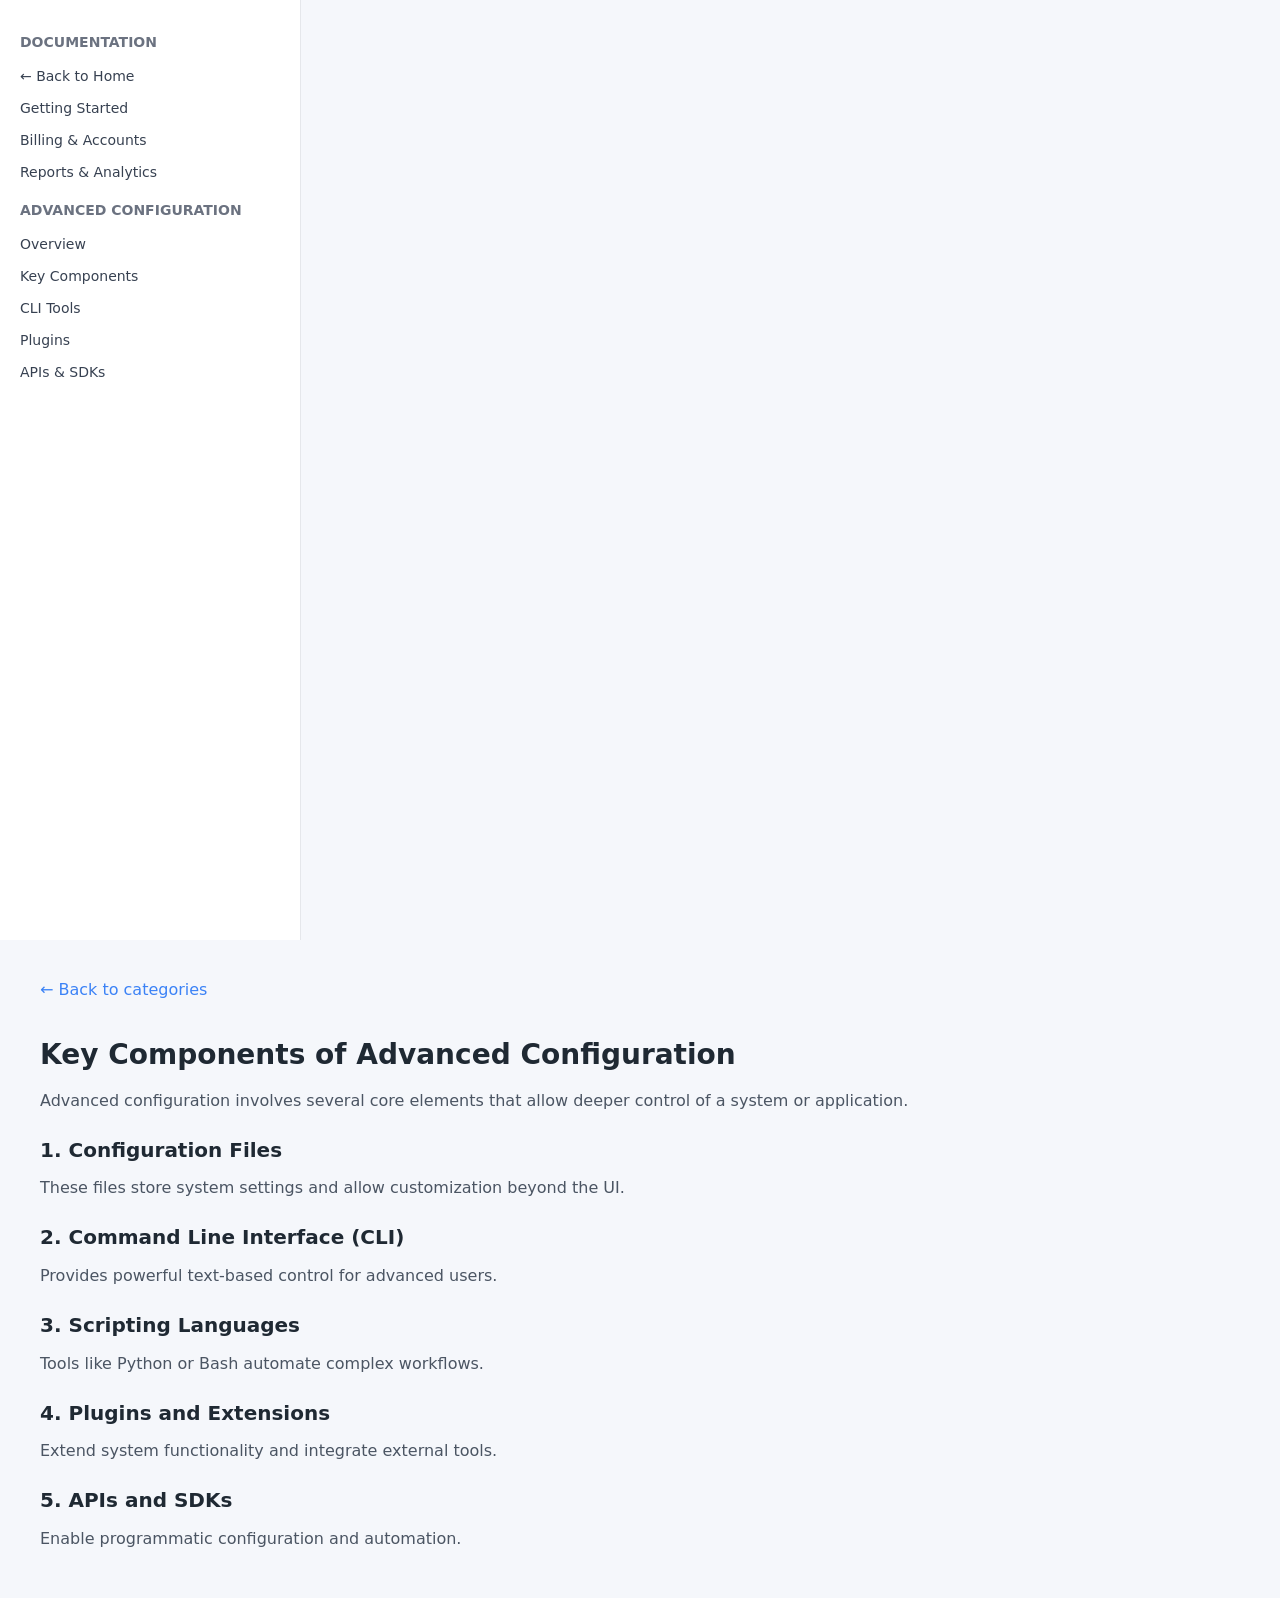
==== docs.html @ 7f58d29f "Add initial documentation for Star Services This file contains the documentation for Star Services, " ====
<!DOCTYPE html>
<html lang="en">
<head>
<meta charset="UTF-8">
<title>Star Services – Documentation</title>
<meta name="viewport" content="width=device-width, initial-scale=1.0">
<link rel="stylesheet" href="css/styles.css">
</head>
<body>

<div class="sidebar">
  <h3>Documentation</h3>
  <a href="index.html">← Back to Home</a>
  <a href="#">Getting Started</a>
  <a href="#">Billing & Accounts</a>
  <a href="#">Reports & Analytics</a>

  <h3>Advanced Configuration</h3>
  <a href="#">Overview</a>
  <a href="#">Key Components</a>
  <a href="#">CLI Tools</a>
  <a href="#">Plugins</a>
  <a href="#">APIs & SDKs</a>
</div>

<div class="content">
  <a href="index.html" class="back">← Back to categories</a>

  <h1>Key Components of Advanced Configuration</h1>

  <p>Advanced configuration involves several core elements that allow deeper control of a system or application.</p>

  <h2>1. Configuration Files</h2>
  <p>These files store system settings and allow customization beyond the UI.</p>

  <h2>2. Command Line Interface (CLI)</h2>
  <p>Provides powerful text‑based control for advanced users.</p>

  <h2>3. Scripting Languages</h2>
  <p>Tools like Python or Bash automate complex workflows.</p>

  <h2>4. Plugins and Extensions</h2>
  <p>Extend system functionality and integrate external tools.</p>

  <h2>5. APIs and SDKs</h2>
  <p>Enable programmatic configuration and automation.</p>
</div>

</body>
</html>
---- css/styles.css ----
/* --- GLOBAL --- */
body {
  margin: 0;
  font-family: system-ui, sans-serif;
  background: #f5f7fb;
  color: #1f2933;
}

/* --- HEADER --- */
header {
  background: #111827;
  color: #fff;
  padding: 18px 28px;
  display: flex;
  justify-content: space-between;
  align-items: center;
}
.logo {
  display: flex;
  align-items: center;
  gap: 10px;
  font-weight: 600;
  text-transform: uppercase;
}
.logo-mark {
  width: 28px;
  height: 28px;
  border-radius: 8px;
  background: linear-gradient(135deg, #3b82f6, #6366f1);
  display: flex;
  justify-content: center;
  align-items: center;
  font-weight: 700;
}
nav a {
  color: #d1d5db;
  margin-left: 20px;
  text-decoration: none;
}
nav a:hover {
  color: #fff;
}

/* --- HERO --- */
.hero {
  text-align: center;
  padding: 50px 20px 20px;
}
.hero h1 {
  font-size: 32px;
  margin-bottom: 10px;
}
.hero p {
  max-width: 520px;
  margin: 0 auto;
  color: #6b7280;
}

/* --- SEARCH --- */
.search-wrapper {
  margin: 24px auto 0;
  max-width: 520px;
  position: relative;
}
.search-wrapper input {
  width: 100%;
  padding: 12px 40px;
  border-radius: 999px;
  border: 1px solid #d1d5db;
  font-size: 14px;
  box-shadow: 0 10px 25px rgba(0,0,0,0.08);
}

/* --- GRID --- */
.grid {
  max-width: 1100px;
  margin: 40px auto;
  padding: 0 20px;
  display: grid;
  grid-template-columns: repeat(auto-fit, minmax(240px, 1fr));
  gap: 18px;
}
.card {
  background: #fff;
  border-radius: 14px;
  padding: 18px;
  border: 1px solid #e5e7eb;
  box-shadow: 0 10px 25px rgba(0,0,0,0.04);
  cursor: pointer;
  transition: 0.15s;
  text-decoration: none;
  color: inherit;
}
.card:hover {
  transform: translateY(-3px);
  box-shadow: 0 16px 35px rgba(0,0,0,0.12);
}
.card-header {
  display: flex;
  align-items: center;
  gap: 10px;
}
.card-icon {
  width: 32px;
  height: 32px;
  border-radius: 10px;
  display: flex;
  justify-content: center;
  align-items: center;
  color: #fff;
}
.icon-blue { background: linear-gradient(135deg,#3b82f6,#6366f1); }

/* --- FOOTER --- */
footer {
  text-align: center;
  padding: 20px;
  color: #9ca3af;
  font-size: 12px;
}

/* --- DOCS PAGE --- */
.sidebar {
  width: 260px;
  background: #ffffff;
  border-right: 1px solid #e5e7eb;
  height: 100vh;
  padding: 20px;
  position: sticky;
  top: 0;
}
.sidebar h3 {
  font-size: 14px;
  margin-bottom: 10px;
  color: #6b7280;
  text-transform: uppercase;
}
.sidebar a {
  display: block;
  padding: 8px 0;
  color: #374151;
  text-decoration: none;
  font-size: 14px;
}
.sidebar a:hover {
  color: #111827;
}

.content {
  flex: 1;
  padding: 40px;
  max-width: 900px;
}
.content h1 {
  font-size: 28px;
  margin-bottom: 20px;
}
.content h2 {
  margin-top: 28px;
  font-size: 20px;
}
.content p {
  margin: 10px 0;
  color: #4b5563;
}
.content li {
  margin: 8px 0;
}

.back {
  display: inline-block;
  margin-bottom: 20px;
  text-decoration: none;
  color: #3b82f6;
}
.back:hover {
  text-decoration: underline;
}
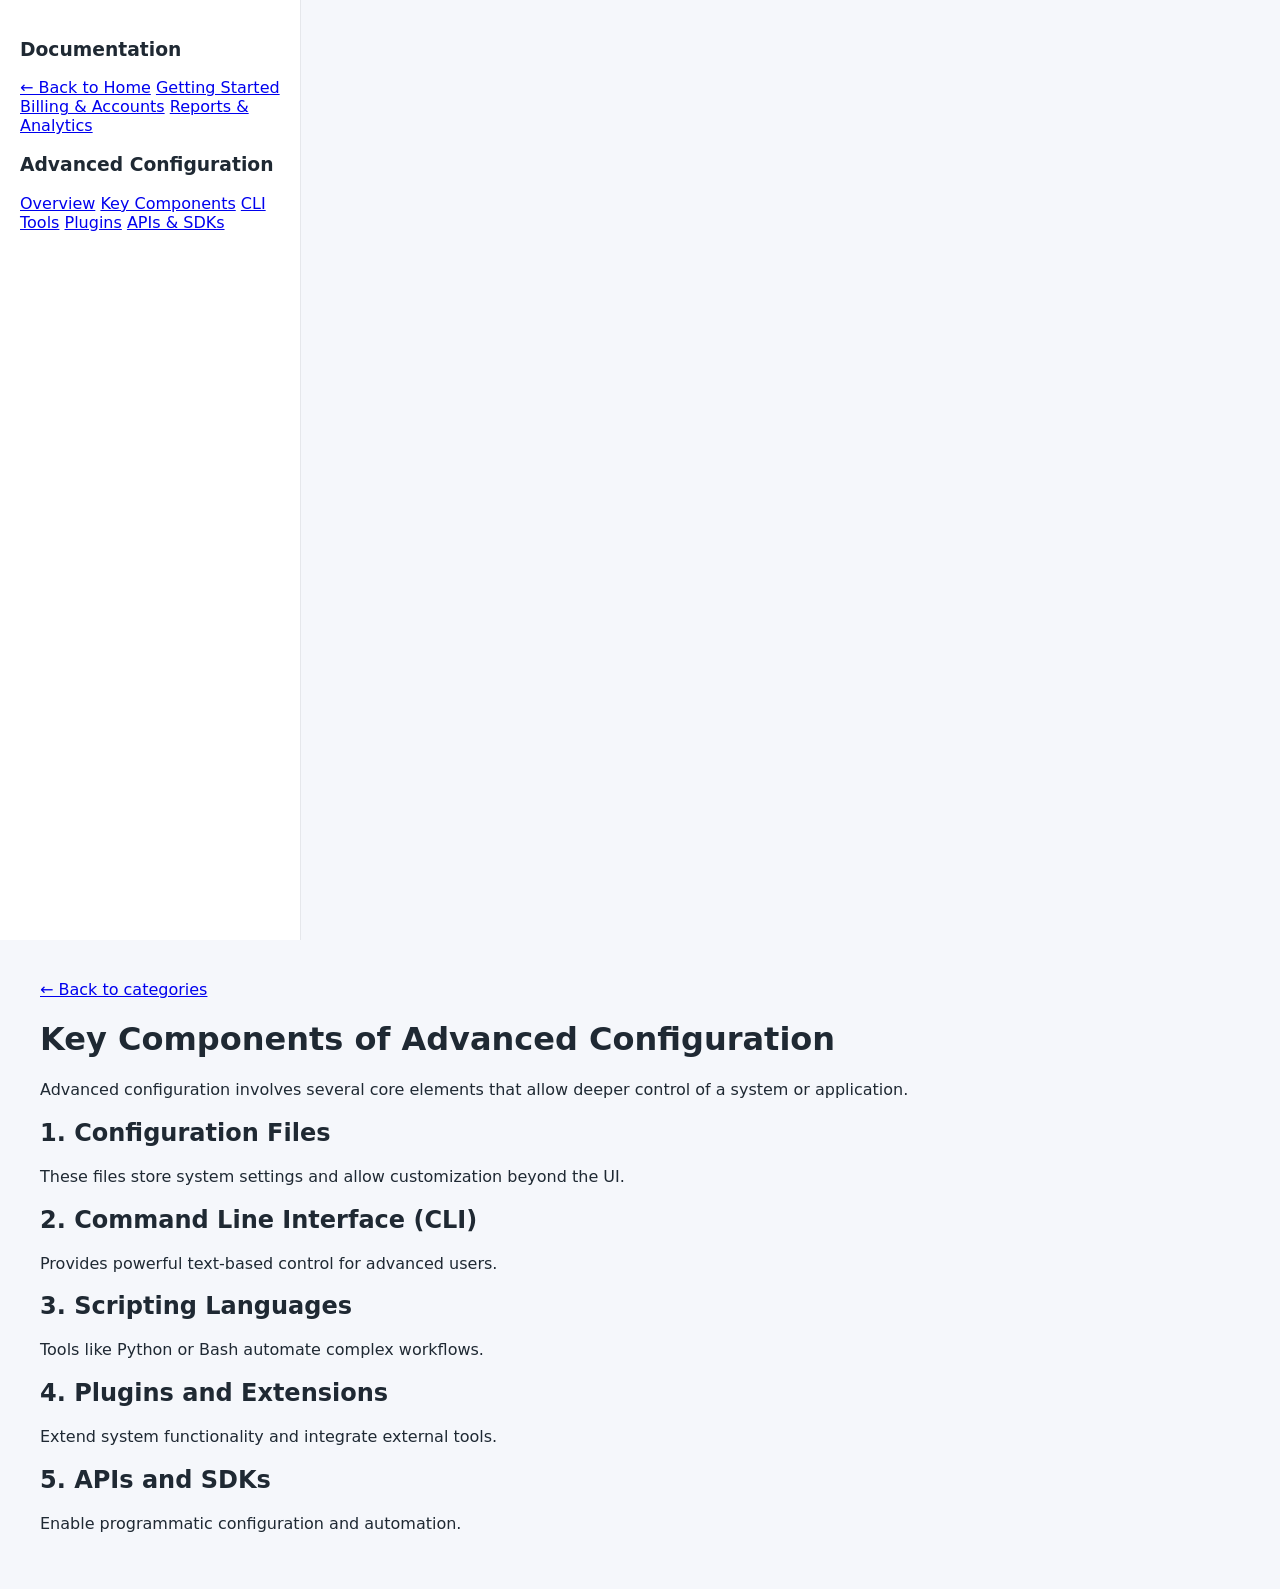
==== commit 3efea6b7: "Add theme toggle functionality with localStorage" ====
--- a/docs.html
+++ b/docs.html
@@ -46,5 +46,19 @@
   <p>Enable programmatic configuration and automation.</p>
 </div>
 
+  <script>
+const root = document.documentElement;
+const saved = localStorage.getItem("theme");
+
+if (saved) root.setAttribute("data-theme", saved);
+
+function toggleTheme() {
+  const current = root.getAttribute("data-theme") === "dark" ? "light" : "dark";
+  root.setAttribute("data-theme", current);
+  localStorage.setItem("theme", current);
+}
+</script>
+
+  
 </body>
 </html>
--- a/css/styles.css
+++ b/css/styles.css
@@ -1,12 +1,37 @@
-/* --- GLOBAL --- */
+/* ------------------------------
+   GLOBAL + THEME VARIABLES
+------------------------------ */
+:root {
+  --bg: #f5f7fb;
+  --text: #1f2933;
+  --card-bg: #ffffff;
+  --border: #e5e7eb;
+  --muted: #6b7280;
+  --footer-bg: #111827;
+  --footer-text: #d1d5db;
+}
+
+[data-theme="dark"] {
+  --bg: #0f172a;
+  --text: #e2e8f0;
+  --card-bg: #1e293b;
+  --border: #334155;
+  --muted: #94a3b8;
+  --footer-bg: #0b1120;
+  --footer-text: #64748b;
+}
+
 body {
   margin: 0;
   font-family: system-ui, sans-serif;
-  background: #f5f7fb;
-  color: #1f2933;
+  background: var(--bg);
+  color: var(--text);
+  transition: background 0.25s, color 0.25s;
 }
 
-/* --- HEADER --- */
+/* ------------------------------
+   HEADER
+------------------------------ */
 header {
   background: #111827;
   color: #fff;
@@ -15,63 +40,20 @@
   justify-content: space-between;
   align-items: center;
 }
-.logo {
-  display: flex;
-  align-items: center;
-  gap: 10px;
-  font-weight: 600;
-  text-transform: uppercase;
-}
-.logo-mark {
-  width: 28px;
-  height: 28px;
-  border-radius: 8px;
-  background: linear-gradient(135deg, #3b82f6, #6366f1);
-  display: flex;
-  justify-content: center;
-  align-items: center;
-  font-weight: 700;
-}
-nav a {
-  color: #d1d5db;
-  margin-left: 20px;
-  text-decoration: none;
-}
-nav a:hover {
+
+.theme-toggle {
+  cursor: pointer;
+  padding: 6px 12px;
+  border-radius: 6px;
+  background: #1f2937;
   color: #fff;
+  border: 1px solid #374151;
+  font-size: 14px;
 }
 
-/* --- HERO --- */
-.hero {
-  text-align: center;
-  padding: 50px 20px 20px;
-}
-.hero h1 {
-  font-size: 32px;
-  margin-bottom: 10px;
-}
-.hero p {
-  max-width: 520px;
-  margin: 0 auto;
-  color: #6b7280;
-}
-
-/* --- SEARCH --- */
-.search-wrapper {
-  margin: 24px auto 0;
-  max-width: 520px;
-  position: relative;
-}
-.search-wrapper input {
-  width: 100%;
-  padding: 12px 40px;
-  border-radius: 999px;
-  border: 1px solid #d1d5db;
-  font-size: 14px;
-  box-shadow: 0 10px 25px rgba(0,0,0,0.08);
-}
-
-/* --- GRID --- */
+/* ------------------------------
+   CARDS + GRID
+------------------------------ */
 .grid {
   max-width: 1100px;
   margin: 40px auto;
@@ -80,70 +62,35 @@
   grid-template-columns: repeat(auto-fit, minmax(240px, 1fr));
   gap: 18px;
 }
+
 .card {
-  background: #fff;
+  background: var(--card-bg);
   border-radius: 14px;
   padding: 18px;
-  border: 1px solid #e5e7eb;
+  border: 1px solid var(--border);
   box-shadow: 0 10px 25px rgba(0,0,0,0.04);
   cursor: pointer;
   transition: 0.15s;
   text-decoration: none;
   color: inherit;
 }
+
 .card:hover {
   transform: translateY(-3px);
   box-shadow: 0 16px 35px rgba(0,0,0,0.12);
 }
-.card-header {
-  display: flex;
-  align-items: center;
-  gap: 10px;
-}
-.card-icon {
-  width: 32px;
-  height: 32px;
-  border-radius: 10px;
-  display: flex;
-  justify-content: center;
-  align-items: center;
-  color: #fff;
-}
-.icon-blue { background: linear-gradient(135deg,#3b82f6,#6366f1); }
 
-/* --- FOOTER --- */
-footer {
-  text-align: center;
-  padding: 20px;
-  color: #9ca3af;
-  font-size: 12px;
-}
-
-/* --- DOCS PAGE --- */
+/* ------------------------------
+   DOCS LAYOUT
+------------------------------ */
 .sidebar {
   width: 260px;
-  background: #ffffff;
-  border-right: 1px solid #e5e7eb;
+  background: var(--card-bg);
+  border-right: 1px solid var(--border);
   height: 100vh;
   padding: 20px;
   position: sticky;
   top: 0;
-}
-.sidebar h3 {
-  font-size: 14px;
-  margin-bottom: 10px;
-  color: #6b7280;
-  text-transform: uppercase;
-}
-.sidebar a {
-  display: block;
-  padding: 8px 0;
-  color: #374151;
-  text-decoration: none;
-  font-size: 14px;
-}
-.sidebar a:hover {
-  color: #111827;
 }
 
 .content {
@@ -151,28 +98,59 @@
   padding: 40px;
   max-width: 900px;
 }
-.content h1 {
-  font-size: 28px;
-  margin-bottom: 20px;
-}
-.content h2 {
-  margin-top: 28px;
-  font-size: 20px;
-}
-.content p {
-  margin: 10px 0;
-  color: #4b5563;
-}
-.content li {
-  margin: 8px 0;
+
+/* ------------------------------
+   CODE BLOCKS
+------------------------------ */
+pre {
+  background: #1e293b;
+  color: #e2e8f0;
+  padding: 14px;
+  border-radius: 8px;
+  overflow-x: auto;
+  margin: 16px 0;
+  border: 1px solid #334155;
 }
 
-.back {
-  display: inline-block;
-  margin-bottom: 20px;
+[data-theme="light"] pre {
+  background: #f3f4f6;
+  color: #1f2937;
+  border-color: #e5e7eb;
+}
+
+/* ------------------------------
+   FOOTER
+------------------------------ */
+footer {
+  background: var(--footer-bg);
+  color: var(--footer-text);
+  padding: 40px 20px;
+  text-align: center;
+  margin-top: 60px;
+}
+
+.footer-links {
+  display: flex;
+  justify-content: center;
+  gap: 20px;
+  margin-bottom: 16px;
+}
+
+.footer-links a {
+  color: var(--footer-text);
   text-decoration: none;
-  color: #3b82f6;
+  font-size: 14px;
 }
-.back:hover {
-  text-decoration: underline;
+
+.social-icons {
+  display: flex;
+  justify-content: center;
+  gap: 14px;
+  margin-bottom: 16px;
 }
+
+.social-icons a {
+  font-size: 20px;
+  color: var(--footer-text);
+  text-decoration: none;
+}
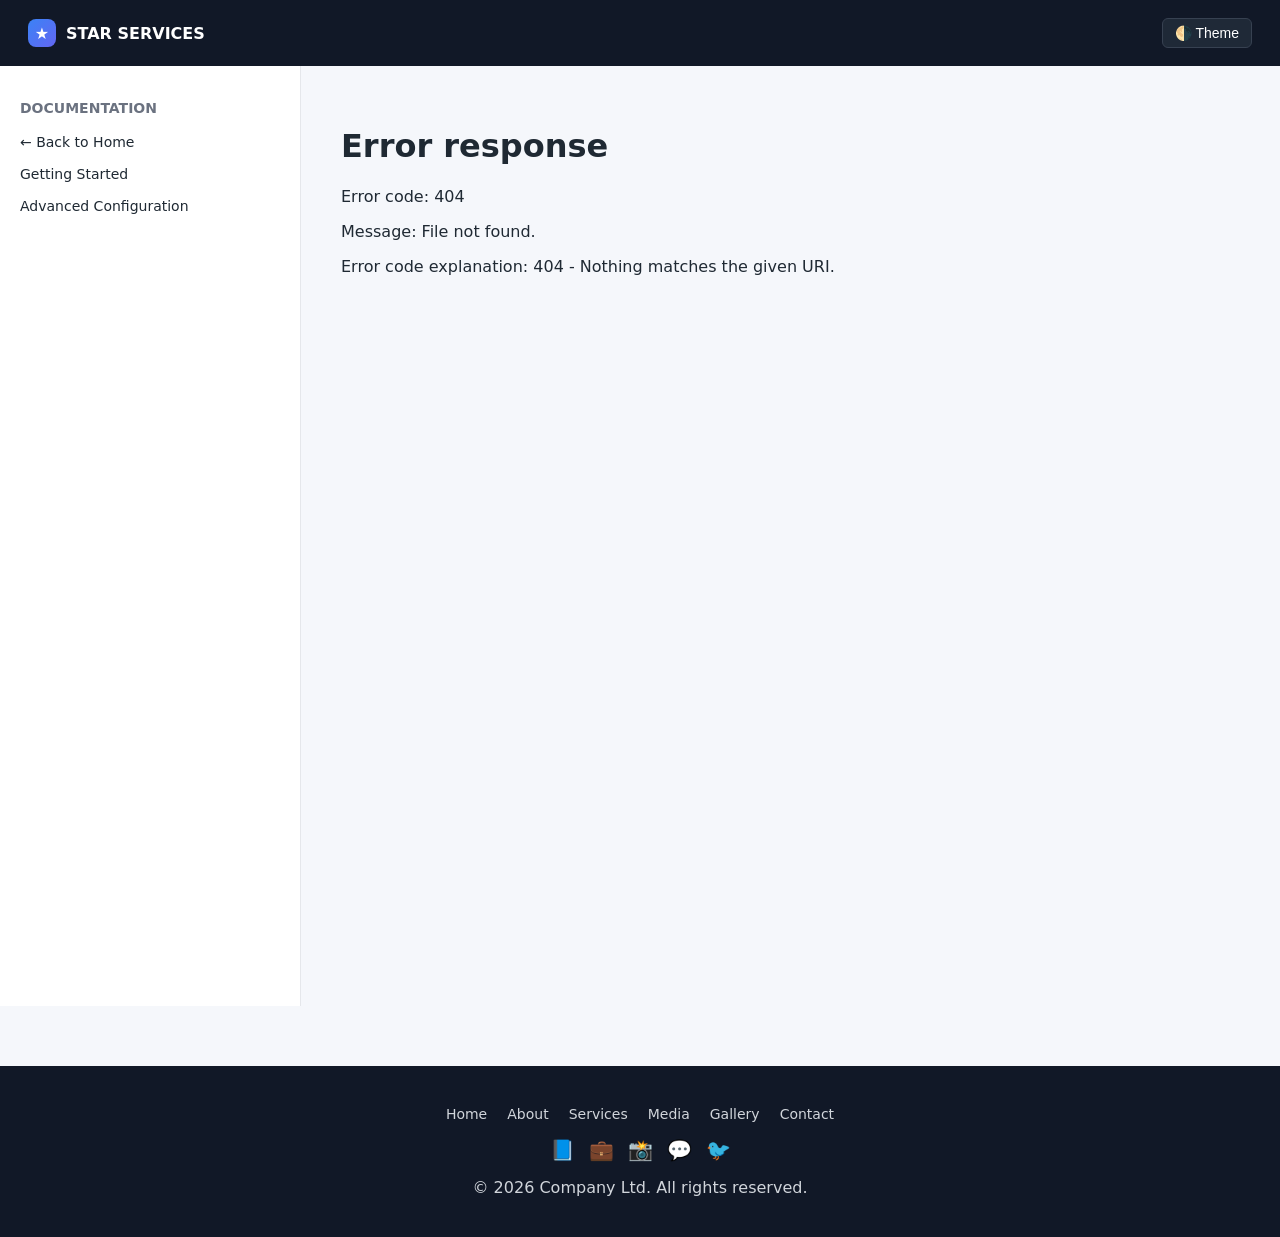
==== commit d5f25e59: "Update documentation layout and theme toggle" ====
--- a/docs.html
+++ b/docs.html
@@ -2,54 +2,67 @@
 <html lang="en">
 <head>
 <meta charset="UTF-8">
-<title>Star Services – Documentation</title>
-<meta name="viewport" content="width=device-width, initial-scale=1.0">
+<title>Docs – Star Services</title>
 <link rel="stylesheet" href="css/styles.css">
 </head>
 <body>
 
-<div class="sidebar">
-  <h3>Documentation</h3>
-  <a href="index.html">← Back to Home</a>
-  <a href="#">Getting Started</a>
-  <a href="#">Billing & Accounts</a>
-  <a href="#">Reports & Analytics</a>
+<header>
+  <div class="logo">
+    <div class="logo-mark">★</div> Star Services
+  </div>
+  <button class="theme-toggle" onclick="toggleTheme()">🌗 Theme</button>
+</header>
 
-  <h3>Advanced Configuration</h3>
-  <a href="#">Overview</a>
-  <a href="#">Key Components</a>
-  <a href="#">CLI Tools</a>
-  <a href="#">Plugins</a>
-  <a href="#">APIs & SDKs</a>
+<div class="docs-wrapper">
+
+  <div class="sidebar">
+    <h3>Documentation</h3>
+    <a href="index.html">← Back to Home</a>
+    <a href="docs.html?page=getting-started">Getting Started</a>
+    <a href="docs.html?page=advanced-config">Advanced Configuration</a>
+  </div>
+
+  <div class="content" id="doc-content">
+    Loading…
+  </div>
+
 </div>
 
-<div class="content">
-  <a href="index.html" class="back">← Back to categories</a>
+<footer>
+  <div class="footer-links">
+    <a href="#">Home</a>
+    <a href="#">About</a>
+    <a href="#">Services</a>
+    <a href="#">Media</a>
+    <a href="#">Gallery</a>
+    <a href="#">Contact</a>
+  </div>
 
-  <h1>Key Components of Advanced Configuration</h1>
+  <div class="social-icons">
+    <a href="#">📘</a>
+    <a href="#">💼</a>
+    <a href="#">📸</a>
+    <a href="#">💬</a>
+    <a href="#">🐦</a>
+  </div>
 
-  <p>Advanced configuration involves several core elements that allow deeper control of a system or application.</p>
+  © 2026 Company Ltd. All rights reserved.
+</footer>
 
-  <h2>1. Configuration Files</h2>
-  <p>These files store system settings and allow customization beyond the UI.</p>
+<script>
+const params = new URLSearchParams(location.search);
+const page = params.get("page") || "getting-started";
 
-  <h2>2. Command Line Interface (CLI)</h2>
-  <p>Provides powerful text‑based control for advanced users.</p>
+fetch(`templates/${page}.html`)
+  .then(res => res.text())
+  .then(html => document.getElementById("doc-content").innerHTML = html)
+  .catch(() => document.getElementById("doc-content").innerHTML = "<h1>Page not found</h1>");
+</script>
 
-  <h2>3. Scripting Languages</h2>
-  <p>Tools like Python or Bash automate complex workflows.</p>
-
-  <h2>4. Plugins and Extensions</h2>
-  <p>Extend system functionality and integrate external tools.</p>
-
-  <h2>5. APIs and SDKs</h2>
-  <p>Enable programmatic configuration and automation.</p>
-</div>
-
-  <script>
+<script>
 const root = document.documentElement;
 const saved = localStorage.getItem("theme");
-
 if (saved) root.setAttribute("data-theme", saved);
 
 function toggleTheme() {
@@ -59,6 +72,5 @@
 }
 </script>
 
-  
 </body>
 </html>
--- a/css/styles.css
+++ b/css/styles.css
@@ -1,6 +1,6 @@
-/* ------------------------------
-   GLOBAL + THEME VARIABLES
------------------------------- */
+/* -----------------------------------
+   THEME VARIABLES
+----------------------------------- */
 :root {
   --bg: #f5f7fb;
   --text: #1f2933;
@@ -29,9 +29,9 @@
   transition: background 0.25s, color 0.25s;
 }
 
-/* ------------------------------
+/* -----------------------------------
    HEADER
------------------------------- */
+----------------------------------- */
 header {
   background: #111827;
   color: #fff;
@@ -39,6 +39,25 @@
   display: flex;
   justify-content: space-between;
   align-items: center;
+}
+
+.logo {
+  display: flex;
+  align-items: center;
+  gap: 10px;
+  font-weight: 600;
+  text-transform: uppercase;
+}
+
+.logo-mark {
+  width: 28px;
+  height: 28px;
+  border-radius: 8px;
+  background: linear-gradient(135deg, #3b82f6, #6366f1);
+  display: flex;
+  justify-content: center;
+  align-items: center;
+  font-weight: 700;
 }
 
 .theme-toggle {
@@ -51,9 +70,46 @@
   font-size: 14px;
 }
 
-/* ------------------------------
-   CARDS + GRID
------------------------------- */
+/* -----------------------------------
+   HERO
+----------------------------------- */
+.hero {
+  text-align: center;
+  padding: 50px 20px 20px;
+}
+
+.hero h1 {
+  font-size: 32px;
+  margin-bottom: 10px;
+}
+
+.hero p {
+  max-width: 520px;
+  margin: 0 auto;
+  color: var(--muted);
+}
+
+/* -----------------------------------
+   SEARCH
+----------------------------------- */
+.search-wrapper {
+  margin: 24px auto 0;
+  max-width: 520px;
+}
+
+.search-wrapper input {
+  width: 100%;
+  padding: 12px 40px;
+  border-radius: 999px;
+  border: 1px solid var(--border);
+  font-size: 14px;
+  background: var(--card-bg);
+  color: var(--text);
+}
+
+/* -----------------------------------
+   GRID + CARDS
+----------------------------------- */
 .grid {
   max-width: 1100px;
   margin: 40px auto;
@@ -80,9 +136,33 @@
   box-shadow: 0 16px 35px rgba(0,0,0,0.12);
 }
 
-/* ------------------------------
+.card-header {
+  display: flex;
+  align-items: center;
+  gap: 10px;
+}
+
+.card-icon {
+  width: 32px;
+  height: 32px;
+  border-radius: 10px;
+  display: flex;
+  justify-content: center;
+  align-items: center;
+  color: #fff;
+}
+
+.icon-blue {
+  background: linear-gradient(135deg,#3b82f6,#6366f1);
+}
+
+/* -----------------------------------
    DOCS LAYOUT
------------------------------- */
+----------------------------------- */
+.docs-wrapper {
+  display: flex;
+}
+
 .sidebar {
   width: 260px;
   background: var(--card-bg);
@@ -93,15 +173,34 @@
   top: 0;
 }
 
+.sidebar h3 {
+  font-size: 14px;
+  margin-bottom: 10px;
+  color: var(--muted);
+  text-transform: uppercase;
+}
+
+.sidebar a {
+  display: block;
+  padding: 8px 0;
+  color: var(--text);
+  text-decoration: none;
+  font-size: 14px;
+}
+
+.sidebar a:hover {
+  color: #3b82f6;
+}
+
 .content {
   flex: 1;
   padding: 40px;
   max-width: 900px;
 }
 
-/* ------------------------------
+/* -----------------------------------
    CODE BLOCKS
------------------------------- */
+----------------------------------- */
 pre {
   background: #1e293b;
   color: #e2e8f0;
@@ -118,9 +217,9 @@
   border-color: #e5e7eb;
 }
 
-/* ------------------------------
+/* -----------------------------------
    FOOTER
------------------------------- */
+----------------------------------- */
 footer {
   background: var(--footer-bg);
   color: var(--footer-text);
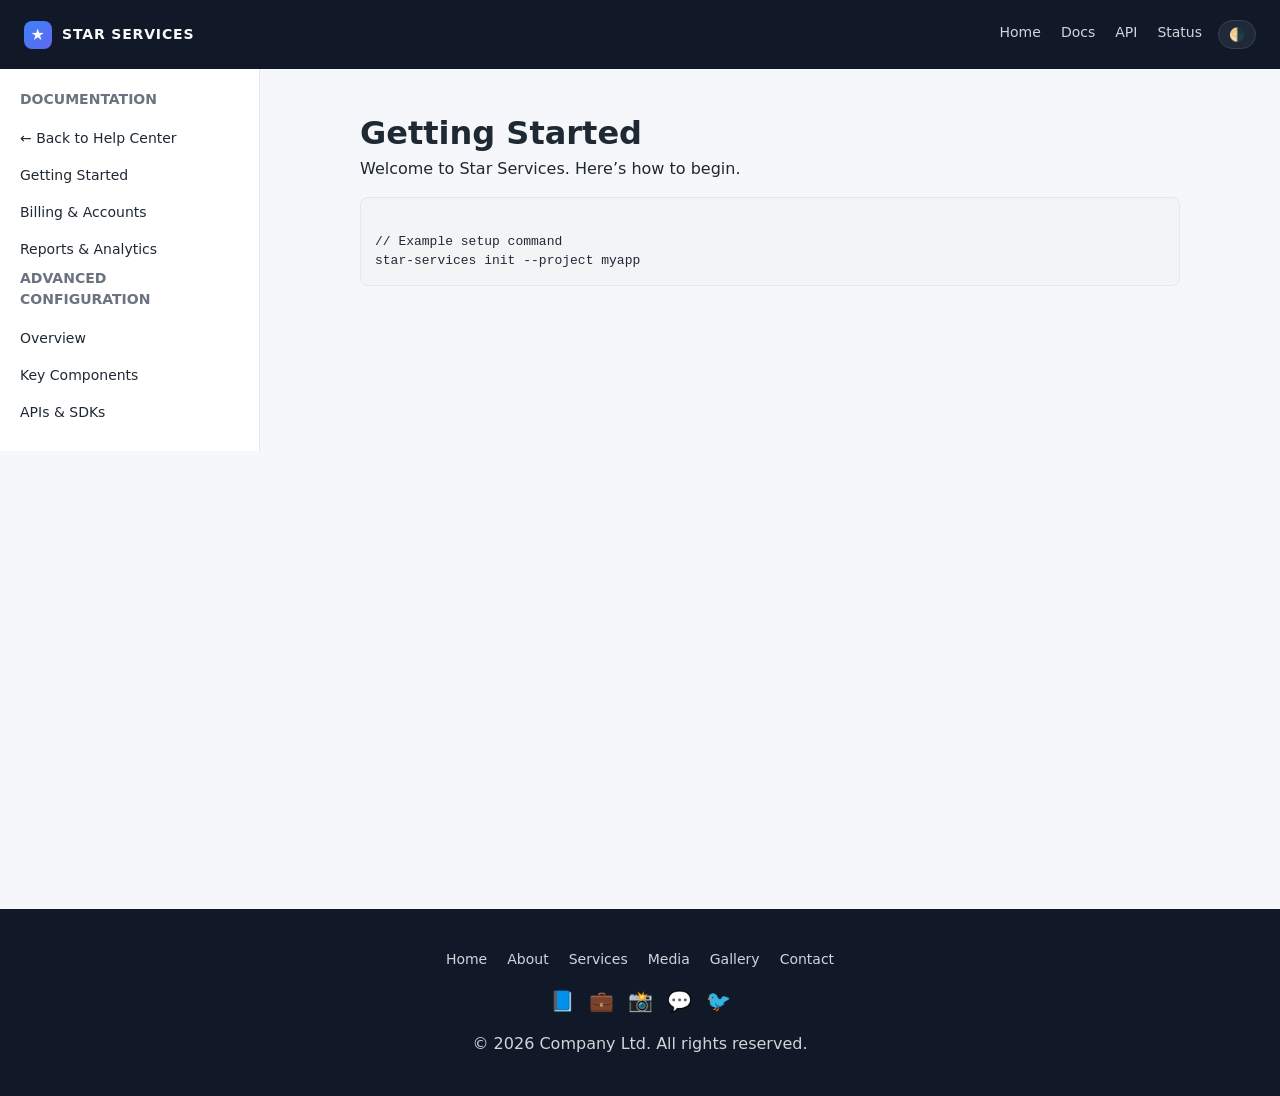
==== commit bd72c4d5: "Refactor HTML structure and improve responsiveness" ====
--- a/docs.html
+++ b/docs.html
@@ -1,35 +1,49 @@
 <!DOCTYPE html>
 <html lang="en">
 <head>
-<meta charset="UTF-8">
-<title>Docs – Star Services</title>
-<link rel="stylesheet" href="css/styles.css">
+  <meta charset="UTF-8">
+  <title>Star Services – Documentation</title>
+  <meta name="viewport" content="width=device-width, initial-scale=1.0">
+  <link rel="stylesheet" href="css/styles.css">
 </head>
 <body>
 
 <header>
   <div class="logo">
-    <div class="logo-mark">★</div> Star Services
+    <div class="logo-mark">★</div>
+    <div>Star Services</div>
   </div>
-  <button class="theme-toggle" onclick="toggleTheme()">🌗 Theme</button>
+  <div class="header-right">
+    <nav class="header-links">
+      <a href="index.html">Home</a>
+      <a href="#">Docs</a>
+      <a href="#">API</a>
+      <a href="#">Status</a>
+    </nav>
+    <button class="theme-toggle" onclick="toggleTheme()">🌗</button>
+  </div>
 </header>
 
 <div class="docs-wrapper">
+  <aside class="sidebar">
+    <h3>Documentation</h3>
+    <a href="index.html">← Back to Help Center</a>
+    <a href="docs.html?page=getting-started">Getting Started</a>
+    <a href="docs.html?page=billing">Billing &amp; Accounts</a>
+    <a href="docs.html?page=reports">Reports &amp; Analytics</a>
 
-  <div class="sidebar">
-    <h3>Documentation</h3>
-    <a href="index.html">← Back to Home</a>
-    <a href="docs.html?page=getting-started">Getting Started</a>
-    <a href="docs.html?page=advanced-config">Advanced Configuration</a>
-  </div>
+    <h3>Advanced Configuration</h3>
+    <a href="docs.html?page=advanced-config">Overview</a>
+    <a href="docs.html?page=advanced-config">Key Components</a>
+    <a href="docs.html?page=api">APIs &amp; SDKs</a>
+  </aside>
 
-  <div class="content" id="doc-content">
+  <main class="content" id="doc-content">
     Loading…
-  </div>
-
+  </main>
 </div>
 
-<footer>
+<footer class="docs-footer">
   <div class="footer-links">
     <a href="#">Home</a>
     <a href="#">About</a>
@@ -51,25 +65,30 @@
 </footer>
 
 <script>
-const params = new URLSearchParams(location.search);
-const page = params.get("page") || "getting-started";
+  const params = new URLSearchParams(location.search);
+  const page = params.get("page") || "getting-started";
 
-fetch(`templates/${page}.html`)
-  .then(res => res.text())
-  .then(html => document.getElementById("doc-content").innerHTML = html)
-  .catch(() => document.getElementById("doc-content").innerHTML = "<h1>Page not found</h1>");
+  fetch(`templates/${page}.html`)
+    .then(res => res.ok ? res.text() : Promise.reject())
+    .then(html => {
+      document.getElementById("doc-content").innerHTML = html;
+    })
+    .catch(() => {
+      document.getElementById("doc-content").innerHTML = "<h1>Page not found</h1>";
+    });
 </script>
 
 <script>
-const root = document.documentElement;
-const saved = localStorage.getItem("theme");
-if (saved) root.setAttribute("data-theme", saved);
+  const root = document.documentElement;
+  const saved = localStorage.getItem("theme");
+  if (saved) root.setAttribute("data-theme", saved);
+  else root.setAttribute("data-theme", "light");
 
-function toggleTheme() {
-  const current = root.getAttribute("data-theme") === "dark" ? "light" : "dark";
-  root.setAttribute("data-theme", current);
-  localStorage.setItem("theme", current);
-}
+  function toggleTheme() {
+    const current = root.getAttribute("data-theme") === "dark" ? "light" : "dark";
+    root.setAttribute("data-theme", current);
+    localStorage.setItem("theme", current);
+  }
 </script>
 
 </body>
--- a/css/styles.css
+++ b/css/styles.css
@@ -1,44 +1,56 @@
-/* -----------------------------------
-   THEME VARIABLES
------------------------------------ */
+/* THEME VARIABLES */
 :root {
   --bg: #f5f7fb;
   --text: #1f2933;
   --card-bg: #ffffff;
   --border: #e5e7eb;
   --muted: #6b7280;
-  --footer-bg: #111827;
-  --footer-text: #d1d5db;
+  --input-border: #d1d5db;
+  --shadow-soft: rgba(15, 23, 42, 0.08);
+  --shadow-card: rgba(15, 23, 42, 0.04);
 }
 
 [data-theme="dark"] {
-  --bg: #0f172a;
-  --text: #e2e8f0;
-  --card-bg: #1e293b;
-  --border: #334155;
-  --muted: #94a3b8;
-  --footer-bg: #0b1120;
-  --footer-text: #64748b;
-}
-
+  --bg: #020617;
+  --text: #e5e7eb;
+  --card-bg: #020617;
+  --border: #1f2937;
+  --muted: #9ca3af;
+  --input-border: #4b5563;
+  --shadow-soft: rgba(15, 23, 42, 0.6);
+  --shadow-card: rgba(15, 23, 42, 0.7);
+}
+
+/* RESET */
+* {
+  box-sizing: border-box;
+  margin: 0;
+  padding: 0;
+}
+
+/* GLOBAL */
 body {
-  margin: 0;
-  font-family: system-ui, sans-serif;
+  font-family: system-ui, -apple-system, BlinkMacSystemFont, "Segoe UI", sans-serif;
   background: var(--bg);
   color: var(--text);
+  line-height: 1.5;
   transition: background 0.25s, color 0.25s;
 }
 
-/* -----------------------------------
-   HEADER
------------------------------------ */
+/* INDEX PAGE LAYOUT (kept same) */
+.page-wrapper {
+  min-height: 100vh;
+  display: flex;
+  flex-direction: column;
+}
+
 header {
   background: #111827;
-  color: #fff;
-  padding: 18px 28px;
-  display: flex;
+  color: #f9fafb;
+  padding: 20px 24px;
+  display: flex;
+  align-items: center;
   justify-content: space-between;
-  align-items: center;
 }
 
 .logo {
@@ -46,7 +58,9 @@
   align-items: center;
   gap: 10px;
   font-weight: 600;
+  letter-spacing: 0.06em;
   text-transform: uppercase;
+  font-size: 14px;
 }
 
 .logo-mark {
@@ -55,85 +69,197 @@
   border-radius: 8px;
   background: linear-gradient(135deg, #3b82f6, #6366f1);
   display: flex;
+  align-items: center;
   justify-content: center;
-  align-items: center;
+  color: #f9fafb;
+  font-size: 16px;
   font-weight: 700;
+}
+
+.header-right {
+  display: flex;
+  align-items: center;
+  gap: 16px;
+}
+
+.header-links {
+  display: flex;
+  gap: 20px;
+  font-size: 14px;
+  color: #d1d5db;
+}
+
+.header-links a {
+  color: inherit;
+  text-decoration: none;
+  padding-bottom: 2px;
+  border-bottom: 2px solid transparent;
+}
+
+.header-links a:hover {
+  border-bottom-color: #3b82f6;
+  color: #f9fafb;
 }
 
 .theme-toggle {
   cursor: pointer;
-  padding: 6px 12px;
-  border-radius: 6px;
+  padding: 6px 10px;
+  border-radius: 999px;
+  border: 1px solid #374151;
   background: #1f2937;
-  color: #fff;
-  border: 1px solid #374151;
-  font-size: 14px;
-}
-
-/* -----------------------------------
-   HERO
------------------------------------ */
+  color: #f9fafb;
+  font-size: 13px;
+}
+
+/* MAIN (INDEX) */
+main {
+  flex: 1;
+  padding: 40px 24px 60px;
+  max-width: 1100px;
+  margin: 0 auto;
+}
+
 .hero {
   text-align: center;
-  padding: 50px 20px 20px;
-}
-
-.hero h1 {
+  margin-bottom: 32px;
+}
+
+.hero-title {
   font-size: 32px;
-  margin-bottom: 10px;
-}
-
-.hero p {
+  font-weight: 700;
+  margin-bottom: 8px;
+  color: #111827;
+}
+
+.hero-subtitle {
+  font-size: 15px;
+  color: var(--muted);
   max-width: 520px;
   margin: 0 auto;
-  color: var(--muted);
-}
-
-/* -----------------------------------
-   SEARCH
------------------------------------ */
+}
+
 .search-wrapper {
   margin: 24px auto 0;
   max-width: 520px;
+  position: relative;
 }
 
 .search-wrapper input {
   width: 100%;
-  padding: 12px 40px;
+  padding: 12px 44px 12px 40px;
   border-radius: 999px;
-  border: 1px solid var(--border);
-  font-size: 14px;
+  border: 1px solid var(--input-border);
+  font-size: 14px;
+  outline: none;
   background: var(--card-bg);
   color: var(--text);
-}
-
-/* -----------------------------------
-   GRID + CARDS
------------------------------------ */
+  box-shadow: 0 10px 25px var(--shadow-soft);
+}
+
+.search-wrapper input:focus {
+  border-color: #3b82f6;
+  box-shadow: 0 0 0 1px #3b82f6, 0 10px 25px rgba(15, 23, 42, 0.12);
+}
+
+.search-icon {
+  position: absolute;
+  left: 14px;
+  top: 50%;
+  transform: translateY(-50%);
+  width: 16px;
+  height: 16px;
+  border-radius: 999px;
+  border: 2px solid #9ca3af;
+  box-shadow: 4px 4px 0 0 #9ca3af;
+}
+
+.search-shortcut {
+  position: absolute;
+  right: 14px;
+  top: 50%;
+  transform: translateY(-50%);
+  font-size: 11px;
+  color: #9ca3af;
+  border-radius: 6px;
+  border: 1px solid #e5e7eb;
+  padding: 2px 6px;
+  background: #f9fafb;
+}
+
+.categories-header {
+  display: flex;
+  justify-content: space-between;
+  align-items: baseline;
+  margin: 40px 0 16px;
+  gap: 12px;
+  flex-wrap: wrap;
+}
+
+.categories-title {
+  font-size: 18px;
+  font-weight: 600;
+  color: #111827;
+}
+
+.categories-subtitle {
+  font-size: 13px;
+  color: #6b7280;
+}
+
+.categories-link {
+  font-size: 13px;
+  color: #3b82f6;
+  text-decoration: none;
+  display: inline-flex;
+  align-items: center;
+  gap: 4px;
+}
+
+.categories-link:hover {
+  text-decoration: underline;
+}
+
 .grid {
-  max-width: 1100px;
-  margin: 40px auto;
-  padding: 0 20px;
   display: grid;
-  grid-template-columns: repeat(auto-fit, minmax(240px, 1fr));
+  grid-template-columns: repeat(4, minmax(0, 1fr));
   gap: 18px;
+}
+
+@media (max-width: 960px) {
+  .grid {
+    grid-template-columns: repeat(2, minmax(0, 1fr));
+  }
+}
+
+@media (max-width: 640px) {
+  main {
+    padding: 28px 16px 40px;
+  }
+  .grid {
+    grid-template-columns: 1fr;
+  }
+  .hero-title {
+    font-size: 26px;
+  }
 }
 
 .card {
   background: var(--card-bg);
   border-radius: 14px;
-  padding: 18px;
+  padding: 18px 16px;
   border: 1px solid var(--border);
-  box-shadow: 0 10px 25px rgba(0,0,0,0.04);
+  box-shadow: 0 10px 25px var(--shadow-card);
+  display: flex;
+  flex-direction: column;
+  gap: 10px;
   cursor: pointer;
-  transition: 0.15s;
-  text-decoration: none;
-  color: inherit;
+  transition: transform 0.12s ease, box-shadow 0.12s ease, border-color 0.12s ease;
 }
 
 .card:hover {
-  transform: translateY(-3px);
-  box-shadow: 0 16px 35px rgba(0,0,0,0.12);
+  transform: translateY(-2px);
+  box-shadow: 0 16px 35px rgba(15, 23, 42, 0.12);
+  border-color: #d1d5db;
 }
 
 .card-header {
@@ -147,30 +273,92 @@
   height: 32px;
   border-radius: 10px;
   display: flex;
+  align-items: center;
   justify-content: center;
-  align-items: center;
-  color: #fff;
+  font-size: 16px;
+  color: #ffffff;
+  flex-shrink: 0;
+}
+
+.card-title {
+  font-size: 14px;
+  font-weight: 600;
+  color: #111827;
+}
+
+.card-body {
+  font-size: 13px;
+  color: #6b7280;
+}
+
+.card-footer {
+  margin-top: auto;
+  font-size: 12px;
+  color: #3b82f6;
+  display: inline-flex;
+  align-items: center;
+  gap: 4px;
+}
+
+.card-footer span {
+  font-size: 14px;
+  transform: translateY(1px);
 }
 
 .icon-blue {
-  background: linear-gradient(135deg,#3b82f6,#6366f1);
-}
-
-/* -----------------------------------
-   DOCS LAYOUT
------------------------------------ */
+  background: linear-gradient(135deg, #3b82f6, #6366f1);
+}
+
+.icon-green {
+  background: linear-gradient(135deg, #10b981, #22c55e);
+}
+
+.icon-purple {
+  background: linear-gradient(135deg, #8b5cf6, #a855f7);
+}
+
+.icon-orange {
+  background: linear-gradient(135deg, #f97316, #fb923c);
+}
+
+.icon-pink {
+  background: linear-gradient(135deg, #ec4899, #f472b6);
+}
+
+.icon-sky {
+  background: linear-gradient(135deg, #0ea5e9, #38bdf8);
+}
+
+.icon-amber {
+  background: linear-gradient(135deg, #f59e0b, #fbbf24);
+}
+
+.icon-slate {
+  background: linear-gradient(135deg, #4b5563, #6b7280);
+}
+
+/* INDEX FOOTER (unchanged visually) */
+.index-footer {
+  padding: 16px 24px 24px;
+  font-size: 12px;
+  color: #9ca3af;
+  text-align: center;
+}
+
+/* DOCS LAYOUT */
 .docs-wrapper {
   display: flex;
+  min-height: calc(100vh - 60px);
 }
 
 .sidebar {
   width: 260px;
   background: var(--card-bg);
   border-right: 1px solid var(--border);
-  height: 100vh;
   padding: 20px;
   position: sticky;
   top: 0;
+  align-self: flex-start;
 }
 
 .sidebar h3 {
@@ -198,9 +386,7 @@
   max-width: 900px;
 }
 
-/* -----------------------------------
-   CODE BLOCKS
------------------------------------ */
+/* CODE BLOCKS */
 pre {
   background: #1e293b;
   color: #e2e8f0;
@@ -217,15 +403,12 @@
   border-color: #e5e7eb;
 }
 
-/* -----------------------------------
-   FOOTER
------------------------------------ */
-footer {
-  background: var(--footer-bg);
-  color: var(--footer-text);
+/* DOCS FOOTER WITH SOCIAL LINKS */
+.docs-footer {
+  background: #111827;
+  color: #d1d5db;
   padding: 40px 20px;
   text-align: center;
-  margin-top: 60px;
 }
 
 .footer-links {
@@ -233,12 +416,17 @@
   justify-content: center;
   gap: 20px;
   margin-bottom: 16px;
+  flex-wrap: wrap;
 }
 
 .footer-links a {
-  color: var(--footer-text);
+  color: #d1d5db;
   text-decoration: none;
   font-size: 14px;
+}
+
+.footer-links a:hover {
+  text-decoration: underline;
 }
 
 .social-icons {
@@ -250,6 +438,6 @@
 
 .social-icons a {
   font-size: 20px;
-  color: var(--footer-text);
+  color: #d1d5db;
   text-decoration: none;
 }
